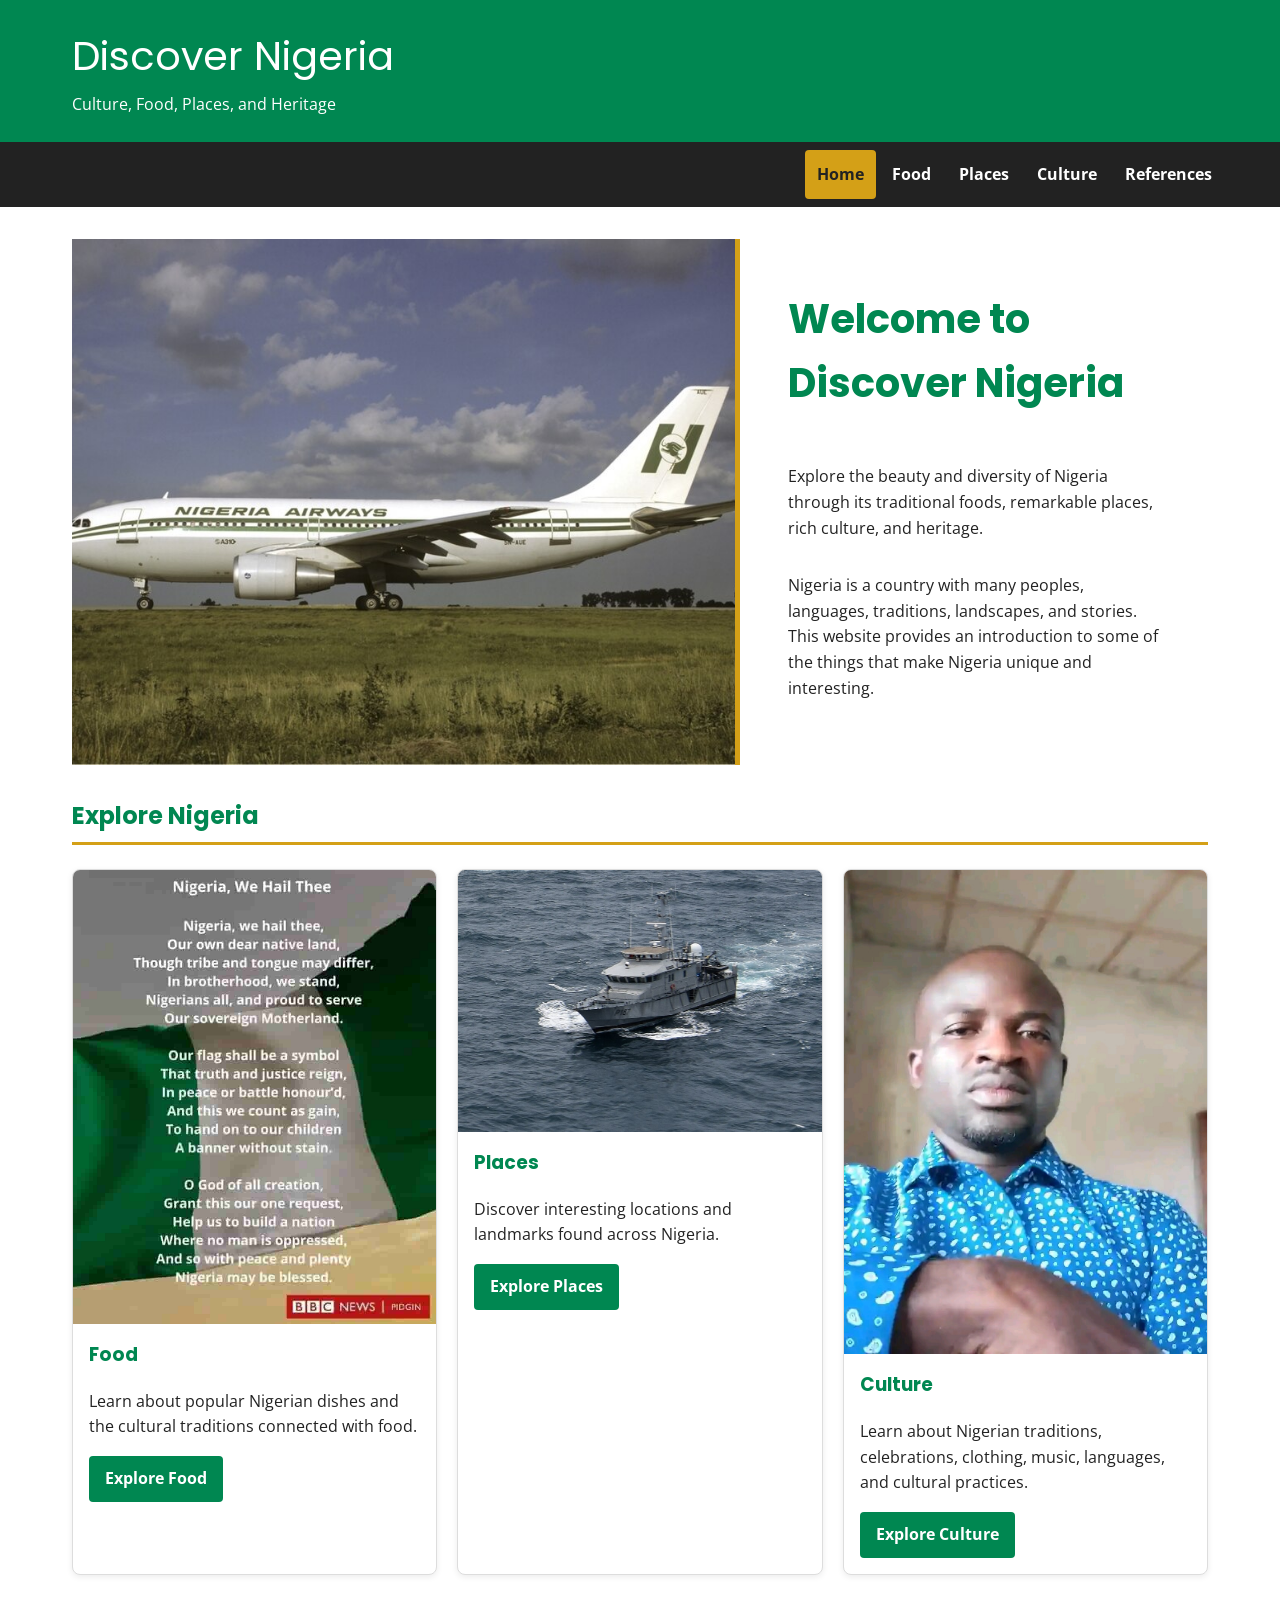
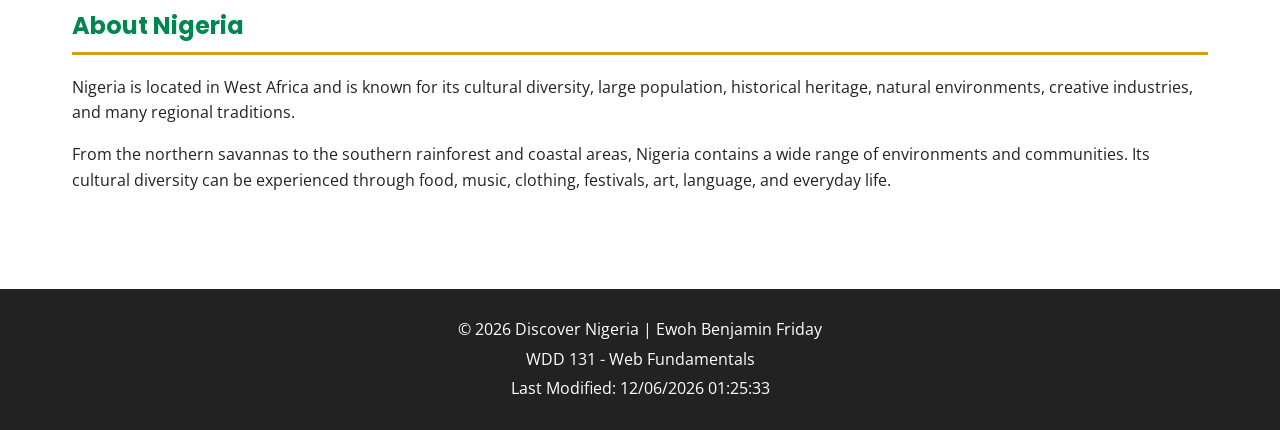
==== project/index.html @ c7f95fd2 "Complete W05 Discover Nigeria project" ====
<!DOCTYPE html>
<html lang="en">
<head>
    <meta charset="UTF-8">
    <meta name="viewport" content="width=device-width, initial-scale=1.0">
    <meta name="description" content="Discover Nigeria through its culture, traditional foods, remarkable places, and heritage.">
    <meta name="author" content="Ewoh Benjamin Friday">
    <title>Discover Nigeria | Home</title>

    <link rel="preconnect" href="https://fonts.googleapis.com">
    <link rel="preconnect" href="https://fonts.gstatic.com" crossorigin>
    <link href="https://fonts.googleapis.com/css2?family=Open+Sans:wght@400;600;700&family=Poppins:wght@600;700&display=swap" rel="stylesheet">

    <link rel="stylesheet" href="styles/project.css">
    <script src="../scripts/project.js" defer></script>
</head>

<body>
    <header>
        <div class="header-content">
            <p class="site-title">Discover Nigeria</p>
            <p class="tagline">Culture, Food, Places, and Heritage</p>
        </div>

        <nav>
            <div class="navigation">
                <ul>
                    <li><a class="active" href="index.html">Home</a></li>
                    <li><a href="food.html">Food</a></li>
                    <li><a href="places.html">Places</a></li>
                    <li><a href="culture.html">Culture</a></li>
                    <li><a href="references.html">References</a></li>
                </ul>
            </div>
        </nav>
    </header>

    <main>
        <section class="hero">
            <img src="images/nigeria-large.webp"
                 alt="Landscape representing Nigeria"
                 loading="eager">

            <div class="hero-content">
                <h1>Welcome to Discover Nigeria</h1>

                <p>
                    Explore the beauty and diversity of Nigeria through its
                    traditional foods, remarkable places, rich culture, and
                    heritage.
                </p>

                <p>
                    Nigeria is a country with many peoples, languages,
                    traditions, landscapes, and stories. This website provides
                    an introduction to some of the things that make Nigeria
                    unique and interesting.
                </p>
            </div>
        </section>

        <section class="content-section">
            <h2 class="section-title">Explore Nigeria</h2>

            <div class="card-grid">
                <article class="card">
                    <img src="images/nigeria.jpg"
                         alt="View representing Nigeria"
                         loading="lazy">

                    <div class="card-content">
                        <h3>Food</h3>
                        <p>
                            Learn about popular Nigerian dishes and the
                            cultural traditions connected with food.
                        </p>

                        <a class="button" href="food.html">Explore Food</a>
                    </div>
                </article>

                <article class="card">
                    <img src="images/nigeria.webp"
                         alt="Nigerian landscape"
                         loading="lazy">

                    <div class="card-content">
                        <h3>Places</h3>
                        <p>
                            Discover interesting locations and landmarks
                            found across Nigeria.
                        </p>

                        <a class="button" href="places.html">Explore Places</a>
                    </div>
                </article>

                <article class="card">
                    <img src="images/benjamin.jpg"
                         alt="Portrait of Ewoh Benjamin Friday"
                         loading="lazy">

                    <div class="card-content">
                        <h3>Culture</h3>
                        <p>
                            Learn about Nigerian traditions, celebrations,
                            clothing, music, languages, and cultural practices.
                        </p>

                        <a class="button" href="culture.html">Explore Culture</a>
                    </div>
                </article>
            </div>
        </section>

        <section class="content-section">
            <h2 class="section-title">About Nigeria</h2>

            <p>
                Nigeria is located in West Africa and is known for its
                cultural diversity, large population, historical heritage,
                natural environments, creative industries, and many regional
                traditions.
            </p>

            <p>
                From the northern savannas to the southern rainforest and
                coastal areas, Nigeria contains a wide range of environments
                and communities. Its cultural diversity can be experienced
                through food, music, clothing, festivals, art, language, and
                everyday life.
            </p>
        </section>
    </main>

    <footer>
        <p>&copy; <span id="currentyear"></span> Discover Nigeria | Ewoh Benjamin Friday</p>
        <p>WDD 131 - Web Fundamentals</p>
        <p>Last Modified: <span id="lastModified"></span></p>
    </footer>
</body>
</html>
---- project/styles/project.css ----
/* ================================
   Discover Nigeria - WDD 131
   Project Styles
================================ */

:root {
    --green: #008751;
    --gold: #d4a017;
    --charcoal: #222222;
    --white: #ffffff;
    --light-gray: #f5f5f5;
    --border: #dddddd;
    --max-width: 1200px;
}

* {
    box-sizing: border-box;
}

body {
    margin: 0;
    font-family: "Open Sans", Arial, sans-serif;
    color: var(--charcoal);
    background-color: var(--white);
    line-height: 1.6;
}

img {
    display: block;
    width: 100%;
    height: auto;
}

a {
    color: var(--green);
}

a:hover,
a:focus {
    color: var(--gold);
}

header {
    background-color: var(--green);
    color: var(--white);
}

.header-content {
    max-width: var(--max-width);
    margin: 0 auto;
    padding: 1rem;
}

.site-title {
    margin: 0;
    font-family: "Poppins", Arial, sans-serif;
    font-size: 2rem;
}

.tagline {
    margin: 0.25rem 0 0;
}

nav {
    background-color: var(--charcoal);
}

.navigation {
    max-width: var(--max-width);
    margin: 0 auto;
    padding: 0.5rem 1rem;
}

.navigation ul {
    display: flex;
    flex-direction: column;
    gap: 0.25rem;
    list-style: none;
    margin: 0;
    padding: 0;
}

.navigation a {
    display: block;
    padding: 0.75rem;
    color: var(--white);
    text-decoration: none;
    font-weight: 700;
    border-radius: 4px;
}

.navigation a:hover,
.navigation a:focus,
.navigation a.active {
    background-color: var(--gold);
    color: var(--charcoal);
}

main {
    max-width: var(--max-width);
    margin: 0 auto;
    padding: 1rem;
}

.hero {
    position: relative;
    margin-bottom: 2rem;
}

.hero img {
    min-height: 260px;
    object-fit: cover;
}

.hero-content {
    padding: 1.25rem;
    background-color: var(--white);
    border-left: 5px solid var(--gold);
}

.hero h1 {
    margin-top: 0;
    font-family: "Poppins", Arial, sans-serif;
    color: var(--green);
}

.section-title {
    margin-top: 2rem;
    color: var(--green);
    font-family: "Poppins", Arial, sans-serif;
    border-bottom: 3px solid var(--gold);
    padding-bottom: 0.4rem;
}

.card-grid {
    display: grid;
    grid-template-columns: 1fr;
    gap: 1.25rem;
    margin: 1.5rem 0;
}

.card {
    overflow: hidden;
    background-color: var(--white);
    border: 1px solid var(--border);
    border-radius: 8px;
    box-shadow: 0 2px 6px rgba(0, 0, 0, 0.08);
}

.card-content {
    padding: 1rem;
}

.card h3 {
    margin-top: 0;
    color: var(--green);
    font-family: "Poppins", Arial, sans-serif;
}

.button {
    display: inline-block;
    padding: 0.65rem 1rem;
    background-color: var(--green);
    color: var(--white);
    text-decoration: none;
    font-weight: 700;
    border-radius: 4px;
}

.button:hover,
.button:focus {
    background-color: var(--gold);
    color: var(--charcoal);
}

.content-section {
    margin-bottom: 2rem;
}

.content-section h2 {
    color: var(--green);
    font-family: "Poppins", Arial, sans-serif;
}

.content-section h3 {
    font-family: "Poppins", Arial, sans-serif;
}

.info-list {
    padding-left: 1.25rem;
}

.reference-list {
    padding-left: 1.25rem;
}

footer {
    margin-top: 2rem;
    padding: 1.5rem 1rem;
    background-color: var(--charcoal);
    color: var(--white);
    text-align: center;
}

footer p {
    margin: 0.25rem 0;
}

@media (min-width: 700px) {
    .header-content {
        padding: 1.5rem 2rem;
    }

    .site-title {
        font-size: 2.5rem;
    }

    .navigation ul {
        flex-direction: row;
        justify-content: flex-end;
        align-items: center;
    }

    main {
        padding: 2rem;
    }

    .hero {
        display: grid;
        grid-template-columns: 1.4fr 1fr;
        align-items: stretch;
    }

    .hero img {
        height: 100%;
        min-height: 360px;
        object-fit: cover;
    }

    .hero-content {
        display: flex;
        flex-direction: column;
        justify-content: center;
        padding: 2rem;
    }

    .card-grid {
        grid-template-columns: repeat(3, 1fr);
    }
}

@media (min-width: 1000px) {
    .hero-content {
        padding: 3rem;
    }

    .hero h1 {
        font-size: 2.5rem;
    }
}
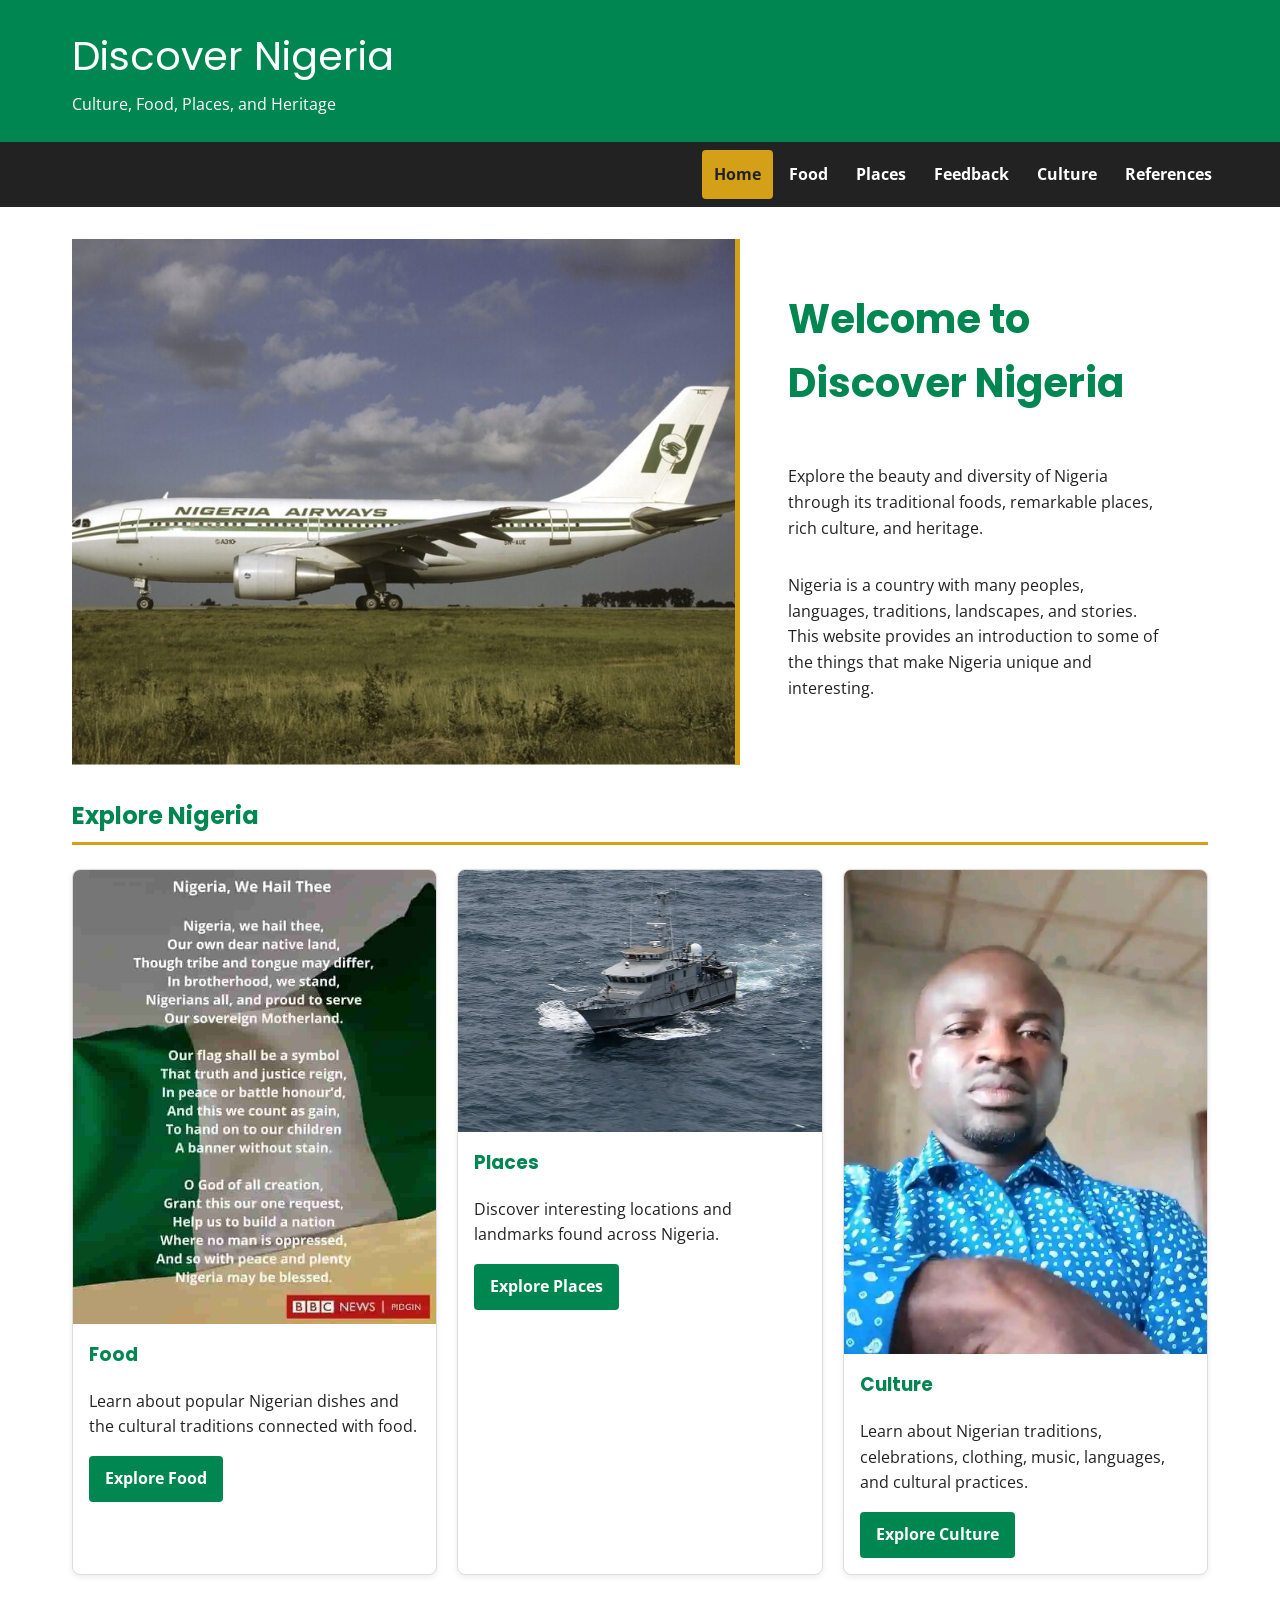
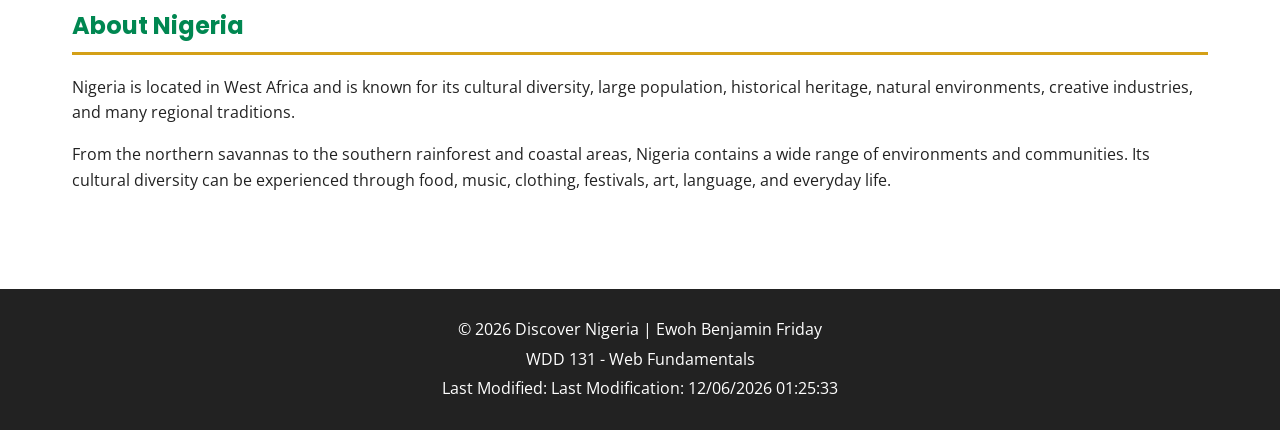
==== commit 5695b6fd: "Add interactive Nigeria project feedback page" ====
--- a/project/index.html
+++ b/project/index.html
@@ -28,8 +28,10 @@
                     <li><a class="active" href="index.html">Home</a></li>
                     <li><a href="food.html">Food</a></li>
                     <li><a href="places.html">Places</a></li>
+                    <li><a href="feedback.html">Feedback</a></li>
                     <li><a href="culture.html">Culture</a></li>
                     <li><a href="references.html">References</a></li>
+
                 </ul>
             </div>
         </nav>
--- a/project/styles/project.css
+++ b/project/styles/project.css
@@ -257,4 +257,57 @@
     .hero h1 {
         font-size: 2.5rem;
     }
-}+}
+
+/* Visitor feedback form */
+#feedback-form {
+    display: grid;
+    gap: 1rem;
+    max-width: 42rem;
+    margin: 1.5rem auto;
+}
+
+#feedback-form p {
+    display: grid;
+    gap: 0.5rem;
+    margin: 0;
+}
+
+#feedback-form label {
+    font-weight: 600;
+}
+
+#feedback-form input,
+#feedback-form select,
+#feedback-form textarea {
+    box-sizing: border-box;
+    width: 100%;
+    padding: 0.75rem;
+    border: 1px solid #767676;
+    border-radius: 0.3rem;
+    font: inherit;
+    background-color: #fff;
+    color: #222;
+}
+
+#feedback-form input:focus-visible,
+#feedback-form select:focus-visible,
+#feedback-form textarea:focus-visible,
+#feedback-form button:focus-visible {
+    outline: 3px solid #d97706;
+    outline-offset: 3px;
+}
+
+#feedback-form textarea {
+    resize: vertical;
+}
+
+#feedback-form button {
+    justify-self: start;
+    cursor: pointer;
+}
+
+#feedback-message,
+#saved-preference {
+    line-height: 1.6;
+}
